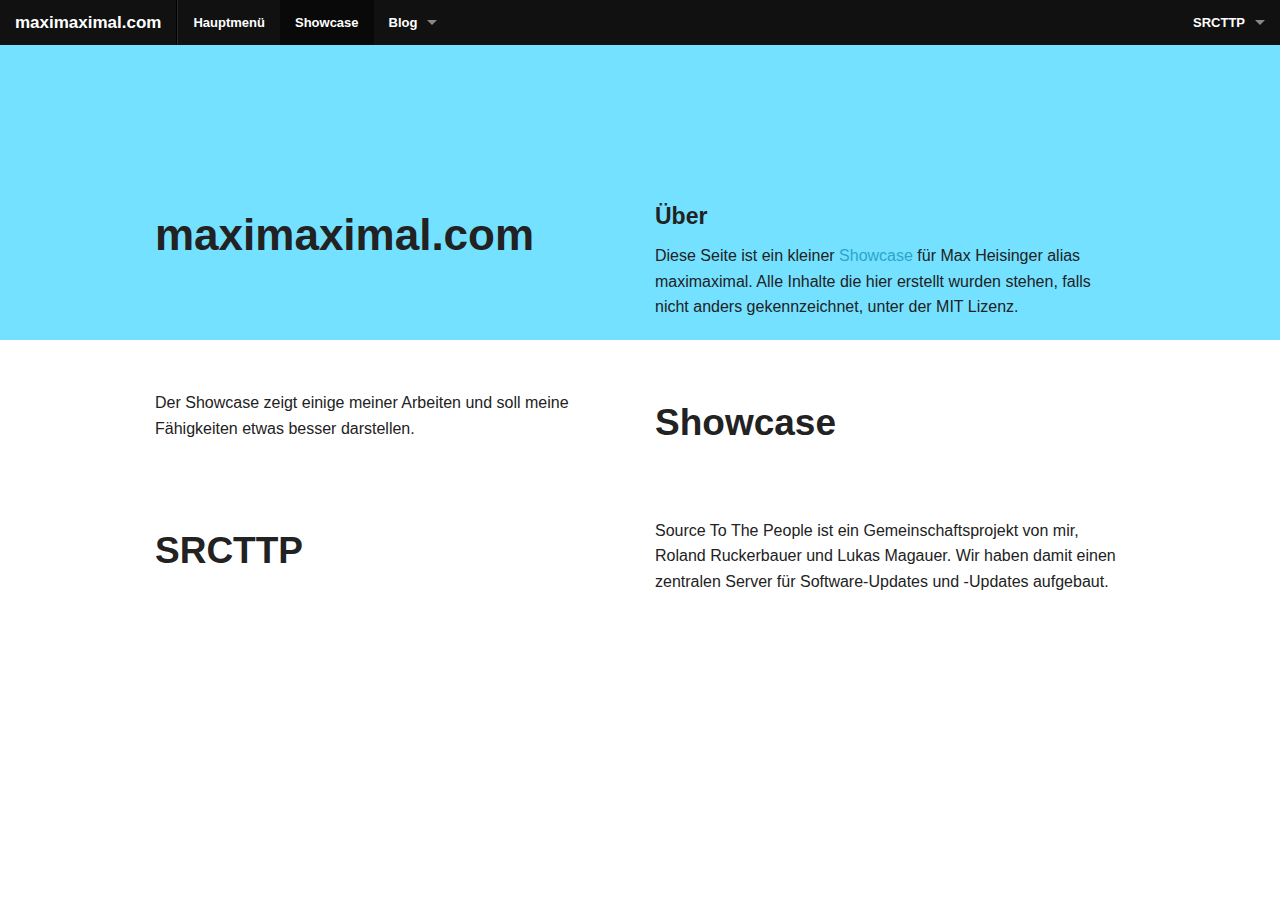
==== showcase.html @ 62f2714c "Initial Commit." ====
<!DOCTYPE html>
<!--[if IE 8]>         <html class="no-js lt-ie9" lang="en"> <![endif]-->
<!--[if gt IE 8]><!--> <html class="no-js" lang="en"> <!--<![endif]-->

<head>
    <meta charset="utf-8" />
    <meta name="viewport" content="width=device-width" />
    <title>maximaximal.com</title>

    <link rel="stylesheet" href="css/normalize.css" />
    <link rel="stylesheet" href="css/foundation.css" />

    <link rel="stylesheet" href="css/app.css" />
    
    <link rel="stylesheet" href="css/style.css" />

    <script src="js/vendor/custom.modernizr.js"></script>
</head>
<body>

    <nav class="top-bar">
        <ul class="title-area">
            <li class="name">
                <h1><a href="/">maximaximal.com</a></h1>
            </li>
        </ul>

        <section class="top-bar-section">
            <ul class="left">
                <li class="divider"></li>
                <li><a href="index.html">Hauptmenü</a></li>
                <li class="active"><a href="showcase.html">Showcase</a></li>
                <li class="has-dropdown"><a href="http://maximaximal.com/blog">Blog</a>
                    <ul class="dropdown">
                        <li><a href="http://maximaximal.com/blog/?cat=694">Devlogs</a></li>
                        <li><a href="http://maximaximal.com/blog/?cat=669">Programmieren</a></li>
                        <li><a href="http://maximaximal.com/blog/?page_id=61">Impressum</a></li>
                    </ul>
                </li>
            </ul>
            <ul class="right">
                <li class="has-dropdown"><a href="http://srcttp.org">SRCTTP</a>
                    <ul class="dropdown">
                        <li><a href="http://www.srcttp.org/blog/">Blog</a></li>
                        <li><a href="http://www.srcttp.org/blog/team/">Impressum</a></li>
                        <li><a href="http://de.srcttp.org">Wiki</a></li>
                        <li><a href="http://bugs.srcttp.org">Bugtracker</a></li>
                    </ul>
                </li>
            </ul>
        </section>
    </nav>
    <div id="header">
        <div class="row">
            <div class="large-6 columns">
                <h1>maximaximal.com</h1>
            </div>
            <div class="large-6 columns">
                    <h4>Über</h4>
                    <p>
                        Diese Seite ist ein kleiner <a href="showcase.html">Showcase</a> für Max Heisinger alias maximaximal. Alle Inhalte die hier erstellt wurden stehen, falls nicht anders gekennzeichnet, unter der MIT Lizenz. 
                    </p>
            </div>
        </div>
    </div>
    <div id="main">
        <div class="row">
            <div class="large-6 columns">
                <p>
                    Der Showcase zeigt einige meiner Arbeiten und soll meine Fähigkeiten etwas besser darstellen. 
                </p>
            </div>
            <div class="large-6 columns">
                <h2>Showcase</h2>
            </div>
        </div>
        <div class="row">
            <div class="large-6 columns">
                <h2>SRCTTP</h2>
            </div>
            <div class="large-6 columns">
                <p>
                    Source To The People ist ein Gemeinschaftsprojekt von mir, Roland Ruckerbauer und Lukas Magauer. Wir haben damit einen zentralen Server für Software-Updates und -Updates aufgebaut.
                </p>
            </div>
        </div>
    </div>

    <script>
    document.write('<script src=' +
    ('__proto__' in {} ? 'js/vendor/zepto' : 'js/vendor/jquery') +
    '.js><\/script>')
    </script>
    <script src="js/foundation/foundation.js"></script>
    <script src="js/foundation/foundation.alerts.js"></script>
    <script src="js/foundation/foundation.clearing.js"></script>
    <script src="js/foundation/foundation.cookie.js"></script>
    <script src="js/foundation/foundation.dropdown.js"></script>
    <script src="js/foundation/foundation.forms.js"></script>
    <script src="js/foundation/foundation.joyride.js"></script>
    <script src="js/foundation/foundation.magellan.js"></script>
    <script src="js/foundation/foundation.orbit.js"></script>
    <script src="js/foundation/foundation.placeholder.js"></script>
    <script src="js/foundation/foundation.reveal.js"></script>
    <script src="js/foundation/foundation.section.js"></script>
    <script src="js/foundation/foundation.tooltips.js"></script>
    <script src="js/foundation/foundation.topbar.js"></script>
    <script src="js/foundation/foundation.interchange.js"></script>
    <script>
        $(document).foundation();
    </script>
</body>
</html>
---- css/style.css ----
/*
 *  maximaximal.com Stylesheet
 *
 *  Developed by maximaximal (Max Heisinger)
 */

#header {
    padding-top: 150px;
    margin-top: -30px;
    width: 100%;
    background-color: #73E1FF;
}

#main div.row {
    margin-top: 50px;
}
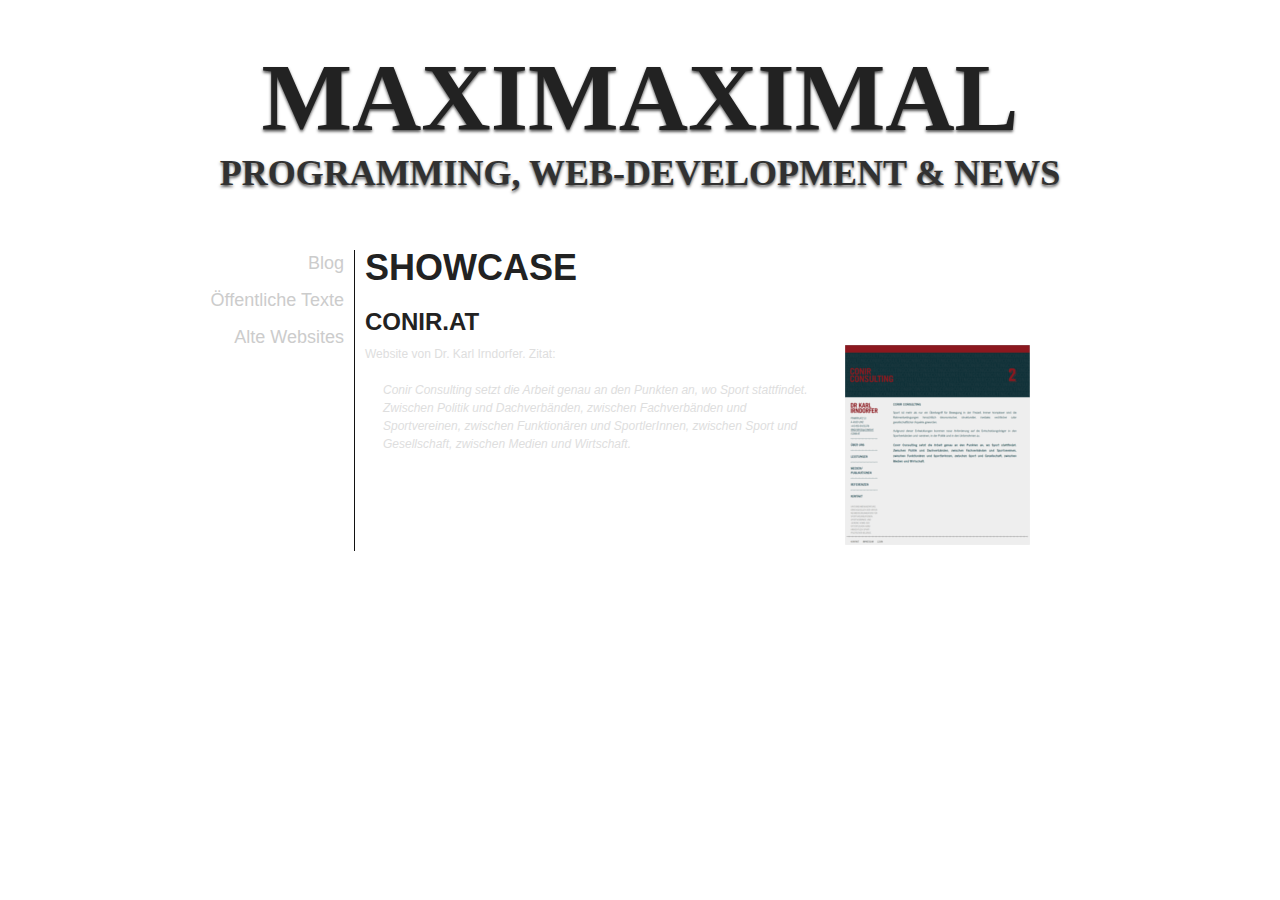
==== commit 1dd18d6c: "Improved the design." ====
--- a/showcase.html
+++ b/showcase.html
@@ -1,113 +1,60 @@
-<!DOCTYPE html>
-<!--[if IE 8]>         <html class="no-js lt-ie9" lang="en"> <![endif]-->
-<!--[if gt IE 8]><!--> <html class="no-js" lang="en"> <!--<![endif]-->
+<!DOCTYPE html PUBLIC "-//W3C//DTD HTML 4.01//EN"
+   "http://www.w3.org/TR/html4/strict.dtd">
 
+<html lang="en">
 <head>
-    <meta charset="utf-8" />
-    <meta name="viewport" content="width=device-width" />
+    <meta http-equiv="Content-Type" content="text/html; charset=utf-8">
     <title>maximaximal.com</title>
+    <!-- Framework CSS -->
+    <link rel="stylesheet" href="blueprint/screen.css" type="text/css" media="screen, projection">
+    <link rel="stylesheet" href="blueprint/print.css" type="text/css" media="print">
+    <!--[if lt IE 8]><link rel="stylesheet" href="blueprint/ie.css" type="text/css" media="screen, projection"><![endif]-->
+    <link rel="stylesheet" href="css/style.css" type="text/css" media="screen, projection">
 
-    <link rel="stylesheet" href="css/normalize.css" />
-    <link rel="stylesheet" href="css/foundation.css" />
-
-    <link rel="stylesheet" href="css/app.css" />
-    
-    <link rel="stylesheet" href="css/style.css" />
-
-    <script src="js/vendor/custom.modernizr.js"></script>
+    <link rel="stylesheet" href="css/prettyPhoto.css" type="text/css" media="screen" title="prettyPhoto main stylesheet" charset="utf-8" />
+    <script src="http://ajax.googleapis.com/ajax/libs/jquery/1.10.1/jquery.min.js" type="text/javascript"></script>
+    <script src="js/jquery.prettyPhoto.js" type="text/javascript" charset="utf-8"></script>
 </head>
 <body>
 
-    <nav class="top-bar">
-        <ul class="title-area">
-            <li class="name">
-                <h1><a href="/">maximaximal.com</a></h1>
-            </li>
-        </ul>
-
-        <section class="top-bar-section">
-            <ul class="left">
-                <li class="divider"></li>
-                <li><a href="index.html">Hauptmenü</a></li>
-                <li class="active"><a href="showcase.html">Showcase</a></li>
-                <li class="has-dropdown"><a href="http://maximaximal.com/blog">Blog</a>
-                    <ul class="dropdown">
-                        <li><a href="http://maximaximal.com/blog/?cat=694">Devlogs</a></li>
-                        <li><a href="http://maximaximal.com/blog/?cat=669">Programmieren</a></li>
-                        <li><a href="http://maximaximal.com/blog/?page_id=61">Impressum</a></li>
-                    </ul>
-                </li>
-            </ul>
-            <ul class="right">
-                <li class="has-dropdown"><a href="http://srcttp.org">SRCTTP</a>
-                    <ul class="dropdown">
-                        <li><a href="http://www.srcttp.org/blog/">Blog</a></li>
-                        <li><a href="http://www.srcttp.org/blog/team/">Impressum</a></li>
-                        <li><a href="http://de.srcttp.org">Wiki</a></li>
-                        <li><a href="http://bugs.srcttp.org">Bugtracker</a></li>
-                    </ul>
-                </li>
-            </ul>
-        </section>
-    </nav>
-    <div id="header">
-        <div class="row">
-            <div class="large-6 columns">
-                <h1>maximaximal.com</h1>
-            </div>
-            <div class="large-6 columns">
-                    <h4>Über</h4>
-                    <p>
-                        Diese Seite ist ein kleiner <a href="showcase.html">Showcase</a> für Max Heisinger alias maximaximal. Alle Inhalte die hier erstellt wurden stehen, falls nicht anders gekennzeichnet, unter der MIT Lizenz. 
-                    </p>
+    <div class="container">
+        <div id="header">
+            <div class="span-24">
+                <h1><a href="index.html">maximaximal</a></h1>
+                <h2>Programming, Web-Development & News</h2>
             </div>
         </div>
-    </div>
-    <div id="main">
-        <div class="row">
-            <div class="large-6 columns">
-                <p>
-                    Der Showcase zeigt einige meiner Arbeiten und soll meine Fähigkeiten etwas besser darstellen. 
-                </p>
+        <div id="main">
+            <div id="sidebar" class="span-5">
+                <ul class="nav">
+                    <li><a href="http://maximaximal.com/blog">Blog</a></li>
+                    <li><a href="http://maximaximal.com/texts">Öffentliche Texte</a></li>
+                    <li><a href="http://www.maximaximal.com/backup/">Alte Websites</a></li>
+                </ul>
             </div>
-            <div class="large-6 columns">
-                <h2>Showcase</h2>
-            </div>
-        </div>
-        <div class="row">
-            <div class="large-6 columns">
-                <h2>SRCTTP</h2>
-            </div>
-            <div class="large-6 columns">
-                <p>
-                    Source To The People ist ein Gemeinschaftsprojekt von mir, Roland Ruckerbauer und Lukas Magauer. Wir haben damit einen zentralen Server für Software-Updates und -Updates aufgebaut.
-                </p>
+            <div id="content" class="span-19 last">
+                <h1>Showcase</h1>
+                <h2><a href="http://conir.at">conir.at</a></h2>
+                <div class=row>
+                    <div class=span-12>
+                        <p>Website von Dr. Karl Irndorfer. Zitat:</p>
+                        <blockquote>
+                            <p>Conir Consulting setzt die Arbeit genau an den Punkten an, wo Sport stattfindet. Zwischen Politik und Dachverbänden, zwischen Fachverbänden und Sportvereinen, zwischen Funktionären und SportlerInnen, zwischen Sport und Gesellschaft, zwischen Medien und Wirtschaft.</p>
+                        </blockquote>
+                    </div>
+                    <div class="span-4">
+                        <p><a href="pics/websites/conir.at.png" rel="prettyPhoto[pp_websites]"><img src="pics/websites/thumb_conir.at.png" width="185" height="200"</img></a></p>
+                    </div>
+                </div>
             </div>
         </div>
     </div>
 
-    <script>
-    document.write('<script src=' +
-    ('__proto__' in {} ? 'js/vendor/zepto' : 'js/vendor/jquery') +
-    '.js><\/script>')
+    <script type="text/javascript" charset="utf-8">
+        $(document).ready(function(){
+            $("a[rel^='prettyPhoto']").prettyPhoto();
+        });
     </script>
-    <script src="js/foundation/foundation.js"></script>
-    <script src="js/foundation/foundation.alerts.js"></script>
-    <script src="js/foundation/foundation.clearing.js"></script>
-    <script src="js/foundation/foundation.cookie.js"></script>
-    <script src="js/foundation/foundation.dropdown.js"></script>
-    <script src="js/foundation/foundation.forms.js"></script>
-    <script src="js/foundation/foundation.joyride.js"></script>
-    <script src="js/foundation/foundation.magellan.js"></script>
-    <script src="js/foundation/foundation.orbit.js"></script>
-    <script src="js/foundation/foundation.placeholder.js"></script>
-    <script src="js/foundation/foundation.reveal.js"></script>
-    <script src="js/foundation/foundation.section.js"></script>
-    <script src="js/foundation/foundation.tooltips.js"></script>
-    <script src="js/foundation/foundation.topbar.js"></script>
-    <script src="js/foundation/foundation.interchange.js"></script>
-    <script>
-        $(document).foundation();
-    </script>
+    
 </body>
 </html>
--- a/blueprint/screen.css
+++ b/blueprint/screen.css
@@ -0,0 +1,265 @@
+/* -----------------------------------------------------------------------
+
+
+ Blueprint CSS Framework 1.0.1
+ http://blueprintcss.org
+
+   * Copyright (c) 2007-Present. See LICENSE for more info.
+   * See README for instructions on how to use Blueprint.
+   * For credits and origins, see AUTHORS.
+   * This is a compressed file. See the sources in the 'src' directory.
+
+----------------------------------------------------------------------- */
+
+/* reset.css */
+html {margin:0;padding:0;border:0;}
+body, div, span, object, iframe, h1, h2, h3, h4, h5, h6, p, blockquote, pre, a, abbr, acronym, address, code, del, dfn, em, img, q, dl, dt, dd, ol, ul, li, fieldset, form, label, legend, table, caption, tbody, tfoot, thead, tr, th, td, article, aside, dialog, figure, footer, header, hgroup, nav, section {margin:0;padding:0;border:0;font-size:100%;font:inherit;vertical-align:baseline;}
+article, aside, details, figcaption, figure, dialog, footer, header, hgroup, menu, nav, section {display:block;}
+body {line-height:1.5;background:white;}
+table {border-collapse:separate;border-spacing:0;}
+caption, th, td {text-align:left;font-weight:normal;float:none !important;}
+table, th, td {vertical-align:middle;}
+blockquote:before, blockquote:after, q:before, q:after {content:'';}
+blockquote, q {quotes:"" "";}
+a img {border:none;}
+:focus {outline:0;}
+
+/* typography.css */
+html {font-size:100.01%;}
+body {font-size:75%;color:#222;background:#fff;font-family:"Helvetica Neue", Arial, Helvetica, sans-serif;}
+h1, h2, h3, h4, h5, h6 {font-weight:normal;color:#111;}
+h1 {font-size:3em;line-height:1;margin-bottom:0.5em;}
+h2 {font-size:2em;margin-bottom:0.75em;}
+h3 {font-size:1.5em;line-height:1;margin-bottom:1em;}
+h4 {font-size:1.2em;line-height:1.25;margin-bottom:1.25em;}
+h5 {font-size:1em;font-weight:bold;margin-bottom:1.5em;}
+h6 {font-size:1em;font-weight:bold;}
+h1 img, h2 img, h3 img, h4 img, h5 img, h6 img {margin:0;}
+p {margin:0 0 1.5em;}
+.left {float:left !important;}
+p .left {margin:1.5em 1.5em 1.5em 0;padding:0;}
+.right {float:right !important;}
+p .right {margin:1.5em 0 1.5em 1.5em;padding:0;}
+a:focus, a:hover {color:#09f;}
+a {color:#06c;text-decoration:underline;}
+blockquote {margin:1.5em;color:#666;font-style:italic;}
+strong, dfn {font-weight:bold;}
+em, dfn {font-style:italic;}
+sup, sub {line-height:0;}
+abbr, acronym {border-bottom:1px dotted #666;}
+address {margin:0 0 1.5em;font-style:italic;}
+del {color:#666;}
+pre {margin:1.5em 0;white-space:pre;}
+pre, code, tt {font:1em 'andale mono', 'lucida console', monospace;line-height:1.5;}
+li ul, li ol {margin:0;}
+ul, ol {margin:0 1.5em 1.5em 0;padding-left:1.5em;}
+ul {list-style-type:disc;}
+ol {list-style-type:decimal;}
+dl {margin:0 0 1.5em 0;}
+dl dt {font-weight:bold;}
+dd {margin-left:1.5em;}
+table {margin-bottom:1.4em;width:100%;}
+th {font-weight:bold;}
+thead th {background:#c3d9ff;}
+th, td, caption {padding:4px 10px 4px 5px;}
+tbody tr:nth-child(even) td, tbody tr.even td {background:#e5ecf9;}
+tfoot {font-style:italic;}
+caption {background:#eee;}
+.small {font-size:.8em;margin-bottom:1.875em;line-height:1.875em;}
+.large {font-size:1.2em;line-height:2.5em;margin-bottom:1.25em;}
+.hide {display:none;}
+.quiet {color:#666;}
+.loud {color:#000;}
+.highlight {background:#ff0;}
+.added {background:#060;color:#fff;}
+.removed {background:#900;color:#fff;}
+.first {margin-left:0;padding-left:0;}
+.last {margin-right:0;padding-right:0;}
+.top {margin-top:0;padding-top:0;}
+.bottom {margin-bottom:0;padding-bottom:0;}
+
+/* forms.css */
+label {font-weight:bold;}
+fieldset {padding:0 1.4em 1.4em 1.4em;margin:0 0 1.5em 0;border:1px solid #ccc;}
+legend {font-weight:bold;font-size:1.2em;margin-top:-0.2em;margin-bottom:1em;}
+fieldset, #IE8#HACK {padding-top:1.4em;}
+legend, #IE8#HACK {margin-top:0;margin-bottom:0;}
+input[type=text], input[type=password], input[type=url], input[type=email], input.text, input.title, textarea {background-color:#fff;border:1px solid #bbb;color:#000;}
+input[type=text]:focus, input[type=password]:focus, input[type=url]:focus, input[type=email]:focus, input.text:focus, input.title:focus, textarea:focus {border-color:#666;}
+select {background-color:#fff;border-width:1px;border-style:solid;}
+input[type=text], input[type=password], input[type=url], input[type=email], input.text, input.title, textarea, select {margin:0.5em 0;}
+input.text, input.title {width:300px;padding:5px;}
+input.title {font-size:1.5em;}
+textarea {width:390px;height:250px;padding:5px;}
+form.inline {line-height:3;}
+form.inline p {margin-bottom:0;}
+.error, .alert, .notice, .success, .info {padding:0.8em;margin-bottom:1em;border:2px solid #ddd;}
+.error, .alert {background:#fbe3e4;color:#8a1f11;border-color:#fbc2c4;}
+.notice {background:#fff6bf;color:#514721;border-color:#ffd324;}
+.success {background:#e6efc2;color:#264409;border-color:#c6d880;}
+.info {background:#d5edf8;color:#205791;border-color:#92cae4;}
+.error a, .alert a {color:#8a1f11;}
+.notice a {color:#514721;}
+.success a {color:#264409;}
+.info a {color:#205791;}
+
+/* grid.css */
+.container {width:950px;margin:0 auto;}
+.showgrid {background:url(src/grid.png);}
+.column, .span-1, .span-2, .span-3, .span-4, .span-5, .span-6, .span-7, .span-8, .span-9, .span-10, .span-11, .span-12, .span-13, .span-14, .span-15, .span-16, .span-17, .span-18, .span-19, .span-20, .span-21, .span-22, .span-23, .span-24 {float:left;margin-right:10px;}
+.last {margin-right:0;}
+.span-1 {width:30px;}
+.span-2 {width:70px;}
+.span-3 {width:110px;}
+.span-4 {width:150px;}
+.span-5 {width:190px;}
+.span-6 {width:230px;}
+.span-7 {width:270px;}
+.span-8 {width:310px;}
+.span-9 {width:350px;}
+.span-10 {width:390px;}
+.span-11 {width:430px;}
+.span-12 {width:470px;}
+.span-13 {width:510px;}
+.span-14 {width:550px;}
+.span-15 {width:590px;}
+.span-16 {width:630px;}
+.span-17 {width:670px;}
+.span-18 {width:710px;}
+.span-19 {width:750px;}
+.span-20 {width:790px;}
+.span-21 {width:830px;}
+.span-22 {width:870px;}
+.span-23 {width:910px;}
+.span-24 {width:950px;margin-right:0;}
+input.span-1, textarea.span-1, input.span-2, textarea.span-2, input.span-3, textarea.span-3, input.span-4, textarea.span-4, input.span-5, textarea.span-5, input.span-6, textarea.span-6, input.span-7, textarea.span-7, input.span-8, textarea.span-8, input.span-9, textarea.span-9, input.span-10, textarea.span-10, input.span-11, textarea.span-11, input.span-12, textarea.span-12, input.span-13, textarea.span-13, input.span-14, textarea.span-14, input.span-15, textarea.span-15, input.span-16, textarea.span-16, input.span-17, textarea.span-17, input.span-18, textarea.span-18, input.span-19, textarea.span-19, input.span-20, textarea.span-20, input.span-21, textarea.span-21, input.span-22, textarea.span-22, input.span-23, textarea.span-23, input.span-24, textarea.span-24 {border-left-width:1px;border-right-width:1px;padding-left:5px;padding-right:5px;}
+input.span-1, textarea.span-1 {width:18px;}
+input.span-2, textarea.span-2 {width:58px;}
+input.span-3, textarea.span-3 {width:98px;}
+input.span-4, textarea.span-4 {width:138px;}
+input.span-5, textarea.span-5 {width:178px;}
+input.span-6, textarea.span-6 {width:218px;}
+input.span-7, textarea.span-7 {width:258px;}
+input.span-8, textarea.span-8 {width:298px;}
+input.span-9, textarea.span-9 {width:338px;}
+input.span-10, textarea.span-10 {width:378px;}
+input.span-11, textarea.span-11 {width:418px;}
+input.span-12, textarea.span-12 {width:458px;}
+input.span-13, textarea.span-13 {width:498px;}
+input.span-14, textarea.span-14 {width:538px;}
+input.span-15, textarea.span-15 {width:578px;}
+input.span-16, textarea.span-16 {width:618px;}
+input.span-17, textarea.span-17 {width:658px;}
+input.span-18, textarea.span-18 {width:698px;}
+input.span-19, textarea.span-19 {width:738px;}
+input.span-20, textarea.span-20 {width:778px;}
+input.span-21, textarea.span-21 {width:818px;}
+input.span-22, textarea.span-22 {width:858px;}
+input.span-23, textarea.span-23 {width:898px;}
+input.span-24, textarea.span-24 {width:938px;}
+.append-1 {padding-right:40px;}
+.append-2 {padding-right:80px;}
+.append-3 {padding-right:120px;}
+.append-4 {padding-right:160px;}
+.append-5 {padding-right:200px;}
+.append-6 {padding-right:240px;}
+.append-7 {padding-right:280px;}
+.append-8 {padding-right:320px;}
+.append-9 {padding-right:360px;}
+.append-10 {padding-right:400px;}
+.append-11 {padding-right:440px;}
+.append-12 {padding-right:480px;}
+.append-13 {padding-right:520px;}
+.append-14 {padding-right:560px;}
+.append-15 {padding-right:600px;}
+.append-16 {padding-right:640px;}
+.append-17 {padding-right:680px;}
+.append-18 {padding-right:720px;}
+.append-19 {padding-right:760px;}
+.append-20 {padding-right:800px;}
+.append-21 {padding-right:840px;}
+.append-22 {padding-right:880px;}
+.append-23 {padding-right:920px;}
+.prepend-1 {padding-left:40px;}
+.prepend-2 {padding-left:80px;}
+.prepend-3 {padding-left:120px;}
+.prepend-4 {padding-left:160px;}
+.prepend-5 {padding-left:200px;}
+.prepend-6 {padding-left:240px;}
+.prepend-7 {padding-left:280px;}
+.prepend-8 {padding-left:320px;}
+.prepend-9 {padding-left:360px;}
+.prepend-10 {padding-left:400px;}
+.prepend-11 {padding-left:440px;}
+.prepend-12 {padding-left:480px;}
+.prepend-13 {padding-left:520px;}
+.prepend-14 {padding-left:560px;}
+.prepend-15 {padding-left:600px;}
+.prepend-16 {padding-left:640px;}
+.prepend-17 {padding-left:680px;}
+.prepend-18 {padding-left:720px;}
+.prepend-19 {padding-left:760px;}
+.prepend-20 {padding-left:800px;}
+.prepend-21 {padding-left:840px;}
+.prepend-22 {padding-left:880px;}
+.prepend-23 {padding-left:920px;}
+.border {padding-right:4px;margin-right:5px;border-right:1px solid #ddd;}
+.colborder {padding-right:24px;margin-right:25px;border-right:1px solid #ddd;}
+.pull-1 {margin-left:-40px;}
+.pull-2 {margin-left:-80px;}
+.pull-3 {margin-left:-120px;}
+.pull-4 {margin-left:-160px;}
+.pull-5 {margin-left:-200px;}
+.pull-6 {margin-left:-240px;}
+.pull-7 {margin-left:-280px;}
+.pull-8 {margin-left:-320px;}
+.pull-9 {margin-left:-360px;}
+.pull-10 {margin-left:-400px;}
+.pull-11 {margin-left:-440px;}
+.pull-12 {margin-left:-480px;}
+.pull-13 {margin-left:-520px;}
+.pull-14 {margin-left:-560px;}
+.pull-15 {margin-left:-600px;}
+.pull-16 {margin-left:-640px;}
+.pull-17 {margin-left:-680px;}
+.pull-18 {margin-left:-720px;}
+.pull-19 {margin-left:-760px;}
+.pull-20 {margin-left:-800px;}
+.pull-21 {margin-left:-840px;}
+.pull-22 {margin-left:-880px;}
+.pull-23 {margin-left:-920px;}
+.pull-24 {margin-left:-960px;}
+.pull-1, .pull-2, .pull-3, .pull-4, .pull-5, .pull-6, .pull-7, .pull-8, .pull-9, .pull-10, .pull-11, .pull-12, .pull-13, .pull-14, .pull-15, .pull-16, .pull-17, .pull-18, .pull-19, .pull-20, .pull-21, .pull-22, .pull-23, .pull-24 {float:left;position:relative;}
+.push-1 {margin:0 -40px 1.5em 40px;}
+.push-2 {margin:0 -80px 1.5em 80px;}
+.push-3 {margin:0 -120px 1.5em 120px;}
+.push-4 {margin:0 -160px 1.5em 160px;}
+.push-5 {margin:0 -200px 1.5em 200px;}
+.push-6 {margin:0 -240px 1.5em 240px;}
+.push-7 {margin:0 -280px 1.5em 280px;}
+.push-8 {margin:0 -320px 1.5em 320px;}
+.push-9 {margin:0 -360px 1.5em 360px;}
+.push-10 {margin:0 -400px 1.5em 400px;}
+.push-11 {margin:0 -440px 1.5em 440px;}
+.push-12 {margin:0 -480px 1.5em 480px;}
+.push-13 {margin:0 -520px 1.5em 520px;}
+.push-14 {margin:0 -560px 1.5em 560px;}
+.push-15 {margin:0 -600px 1.5em 600px;}
+.push-16 {margin:0 -640px 1.5em 640px;}
+.push-17 {margin:0 -680px 1.5em 680px;}
+.push-18 {margin:0 -720px 1.5em 720px;}
+.push-19 {margin:0 -760px 1.5em 760px;}
+.push-20 {margin:0 -800px 1.5em 800px;}
+.push-21 {margin:0 -840px 1.5em 840px;}
+.push-22 {margin:0 -880px 1.5em 880px;}
+.push-23 {margin:0 -920px 1.5em 920px;}
+.push-24 {margin:0 -960px 1.5em 960px;}
+.push-1, .push-2, .push-3, .push-4, .push-5, .push-6, .push-7, .push-8, .push-9, .push-10, .push-11, .push-12, .push-13, .push-14, .push-15, .push-16, .push-17, .push-18, .push-19, .push-20, .push-21, .push-22, .push-23, .push-24 {float:left;position:relative;}
+div.prepend-top, .prepend-top {margin-top:1.5em;}
+div.append-bottom, .append-bottom {margin-bottom:1.5em;}
+.box {padding:1.5em;margin-bottom:1.5em;background:#e5eCf9;}
+hr {background:#ddd;color:#ddd;clear:both;float:none;width:100%;height:1px;margin:0 0 17px;border:none;}
+hr.space {background:#fff;color:#fff;visibility:hidden;}
+.clearfix:after, .container:after {content:"\0020";display:block;height:0;clear:both;visibility:hidden;overflow:hidden;}
+.clearfix, .container {display:block;}
+.clear {clear:both;}--- a/blueprint/print.css
+++ b/blueprint/print.css
@@ -0,0 +1,29 @@
+/* -----------------------------------------------------------------------
+
+
+ Blueprint CSS Framework 1.0.1
+ http://blueprintcss.org
+
+   * Copyright (c) 2007-Present. See LICENSE for more info.
+   * See README for instructions on how to use Blueprint.
+   * For credits and origins, see AUTHORS.
+   * This is a compressed file. See the sources in the 'src' directory.
+
+----------------------------------------------------------------------- */
+
+/* print.css */
+body {line-height:1.5;font-family:"Helvetica Neue", Arial, Helvetica, sans-serif;color:#000;background:none;font-size:10pt;}
+.container {background:none;}
+hr {background:#ccc;color:#ccc;width:100%;height:2px;margin:2em 0;padding:0;border:none;}
+hr.space {background:#fff;color:#fff;visibility:hidden;}
+h1, h2, h3, h4, h5, h6 {font-family:"Helvetica Neue", Arial, "Lucida Grande", sans-serif;}
+code {font:.9em "Courier New", Monaco, Courier, monospace;}
+a img {border:none;}
+p img.top {margin-top:0;}
+blockquote {margin:1.5em;padding:1em;font-style:italic;font-size:.9em;}
+.small {font-size:.9em;}
+.large {font-size:1.1em;}
+.quiet {color:#999;}
+.hide {display:none;}
+a:link, a:visited {background:transparent;font-weight:700;text-decoration:underline;}
+a:link:after, a:visited:after {content:" (" attr(href) ")";font-size:90%;}--- a/blueprint/ie.css
+++ b/blueprint/ie.css
@@ -0,0 +1,36 @@
+/* -----------------------------------------------------------------------
+
+
+ Blueprint CSS Framework 1.0.1
+ http://blueprintcss.org
+
+   * Copyright (c) 2007-Present. See LICENSE for more info.
+   * See README for instructions on how to use Blueprint.
+   * For credits and origins, see AUTHORS.
+   * This is a compressed file. See the sources in the 'src' directory.
+
+----------------------------------------------------------------------- */
+
+/* ie.css */
+body {text-align:center;}
+.container {text-align:left;}
+* html .column, * html .span-1, * html .span-2, * html .span-3, * html .span-4, * html .span-5, * html .span-6, * html .span-7, * html .span-8, * html .span-9, * html .span-10, * html .span-11, * html .span-12, * html .span-13, * html .span-14, * html .span-15, * html .span-16, * html .span-17, * html .span-18, * html .span-19, * html .span-20, * html .span-21, * html .span-22, * html .span-23, * html .span-24 {display:inline;overflow-x:hidden;}
+* html legend {margin:0px -8px 16px 0;padding:0;}
+sup {vertical-align:text-top;}
+sub {vertical-align:text-bottom;}
+html>body p code {*white-space:normal;}
+hr {margin:-8px auto 11px;}
+img {-ms-interpolation-mode:bicubic;}
+.clearfix, .container {display:inline-block;}
+* html .clearfix, * html .container {height:1%;}
+fieldset {padding-top:0;}
+legend {margin-top:-0.2em;margin-bottom:1em;margin-left:-0.5em;}
+textarea {overflow:auto;}
+label {vertical-align:middle;position:relative;top:-0.25em;}
+input.text, input.title, textarea {background-color:#fff;border:1px solid #bbb;}
+input.text:focus, input.title:focus {border-color:#666;}
+input.text, input.title, textarea, select {margin:0.5em 0;}
+input.checkbox, input.radio {position:relative;top:.25em;}
+form.inline div, form.inline p {vertical-align:middle;}
+form.inline input.checkbox, form.inline input.radio, form.inline input.button, form.inline button {margin:0.5em 0;}
+button, input.button {position:relative;top:0.25em;}--- a/css/style.css
+++ b/css/style.css
@@ -1,16 +1,140 @@
 /*
- *  maximaximal.com Stylesheet
+ *  style.css
  *
- *  Developed by maximaximal (Max Heisinger)
+ *  maximaximal.com - © by Max Heisinger
  */
 
-#header {
-    padding-top: 150px;
-    margin-top: -30px;
-    width: 100%;
-    background-color: #73E1FF;
+@charset: "utf-8";
+
+body {
+    background-image: url(http://www.maximaximal.com/images/background_dark_corny.gif);
 }
 
-#main div.row {
-    margin-top: 50px;
+#header {
+    padding-top: 50px;
+    padding-bottom: 20px;
 }
+#header h1 {
+    font-size: 8em;
+    font-family: Georgia;
+    color: #222;
+    text-shadow: 0px 2px 3px #555;
+    text-transform: uppercase;
+    font-weight: 700;
+    text-align: center;
+    padding-bottom: 0px;
+    margin-bottom: 0px;
+}
+#header h1 a {
+    text-shadow: 0px 2px 3px #555;
+    text-transform: uppercase;
+    font-weight: 700;
+    text-align: center;
+    padding-bottom: 0px;
+    margin-bottom: 0px;
+    color: #222;
+    text-decoration: none;
+    -webkit-transition: all 1s ease-out;
+	-moz-transition: all 1s ease-out;
+	-o-transition: all 1s ease-out;
+	-ms-transition: all 1s ease-out;
+	transition: all 1s ease-out;
+}
+#header h1 a:hover {
+    text-shadow: 0px 2px 3px #BBB, 0px 2px 3px #555;
+    color: #111133;
+    -webkit-transition: all 1s ease-out;
+	-moz-transition: all 1s ease-out;
+	-o-transition: all 1s ease-out;
+	-ms-transition: all 1s ease-out;
+	transition: all 1s ease-out;
+}
+#header h2 {
+    font-size: 3em;
+    font-family: Georgia;
+    color: #313131;
+    text-shadow: 0px 2px 3px #555;
+    text-transform: uppercase;
+    font-weight: 700;
+    text-align: center;
+    padding-bottom: 0px;
+    margin-bottom: 50px;
+}
+
+
+#sidebar ul.nav {
+    text-align: right;
+    list-style: none;
+    padding-left: 0px;
+	padding-right: 10px;
+	padding-bottom: 100%;
+	margin-right: 0px;
+	border-right-width: 1px;
+	border-right-style: solid;
+	border-right-color: #121212;
+}
+#sidebar ul.nav li {
+    padding-bottom: 10px;
+}
+#sidebar ul.nav li a {
+    font-size: 1.5em;
+    color: #CCC;
+    text-decoration: none;
+    width: 100%;
+    height: 100%;
+}
+#sidebar ul.nav li:hover a {
+    color: #EEE;
+}
+
+
+#main {
+    display: block;
+    position: relative;
+    margin-top: 10px;
+    color: #DEDEDE;
+    background-color: #232323;
+}
+#content h1 {
+    color: #222;
+    text-transform: uppercase;
+    font-weight: 700;
+}
+#content h2 {
+    color: #222;
+    text-transform: uppercase;
+    font-weight: 700;
+    margin-bottom: 5px;
+}
+#content h2 a {
+    color: #222;
+    -webkit-transition: all 0.1s ease-out;
+	-moz-transition: all 0.1s ease-out;
+	-o-transition: all 0.1s ease-out;
+	-ms-transition: all 0.1s ease-out;
+	transition: all 0.1s ease-out;
+}
+#content h2 a:hover {
+    color: #222;
+    text-shadow: 0px 0px 2px #999;
+    -webkit-transition: all 0.1s ease-out;
+	-moz-transition: all 0.1s ease-out;
+	-o-transition: all 0.1s ease-out;
+	-ms-transition: all 0.1s ease-out;
+	transition: all 0.1s ease-out;
+
+}
+#content blockquote {
+    color: #DEDEDE;
+}
+#content a {
+    text-decoration: none;
+    color: #DEDEDE;
+}
+#content a:hover {
+    color: #FFF;
+}
+#content p a {
+    text-decoration: underline;
+}
+
--- a/css/prettyPhoto.css
+++ b/css/prettyPhoto.css
@@ -0,0 +1,170 @@
+div.pp_default .pp_top,div.pp_default .pp_top .pp_middle,div.pp_default .pp_top .pp_left,div.pp_default .pp_top .pp_right,div.pp_default .pp_bottom,div.pp_default .pp_bottom .pp_left,div.pp_default .pp_bottom .pp_middle,div.pp_default .pp_bottom .pp_right{height:13px}
+div.pp_default .pp_top .pp_left{background:url(../images/prettyPhoto/default/sprite.png) -78px -93px no-repeat}
+div.pp_default .pp_top .pp_middle{background:url(../images/prettyPhoto/default/sprite_x.png) top left repeat-x}
+div.pp_default .pp_top .pp_right{background:url(../images/prettyPhoto/default/sprite.png) -112px -93px no-repeat}
+div.pp_default .pp_content .ppt{color:#f8f8f8}
+div.pp_default .pp_content_container .pp_left{background:url(../images/prettyPhoto/default/sprite_y.png) -7px 0 repeat-y;padding-left:13px}
+div.pp_default .pp_content_container .pp_right{background:url(../images/prettyPhoto/default/sprite_y.png) top right repeat-y;padding-right:13px}
+div.pp_default .pp_next:hover{background:url(../images/prettyPhoto/default/sprite_next.png) center right no-repeat;cursor:pointer}
+div.pp_default .pp_previous:hover{background:url(../images/prettyPhoto/default/sprite_prev.png) center left no-repeat;cursor:pointer}
+div.pp_default .pp_expand{background:url(../images/prettyPhoto/default/sprite.png) 0 -29px no-repeat;cursor:pointer;width:28px;height:28px}
+div.pp_default .pp_expand:hover{background:url(../images/prettyPhoto/default/sprite.png) 0 -56px no-repeat;cursor:pointer}
+div.pp_default .pp_contract{background:url(../images/prettyPhoto/default/sprite.png) 0 -84px no-repeat;cursor:pointer;width:28px;height:28px}
+div.pp_default .pp_contract:hover{background:url(../images/prettyPhoto/default/sprite.png) 0 -113px no-repeat;cursor:pointer}
+div.pp_default .pp_close{width:30px;height:30px;background:url(../images/prettyPhoto/default/sprite.png) 2px 1px no-repeat;cursor:pointer}
+div.pp_default .pp_gallery ul li a{background:url(../images/prettyPhoto/default/default_thumb.png) center center #f8f8f8;border:1px solid #aaa}
+div.pp_default .pp_social{margin-top:7px}
+div.pp_default .pp_gallery a.pp_arrow_previous,div.pp_default .pp_gallery a.pp_arrow_next{position:static;left:auto}
+div.pp_default .pp_nav .pp_play,div.pp_default .pp_nav .pp_pause{background:url(../images/prettyPhoto/default/sprite.png) -51px 1px no-repeat;height:30px;width:30px}
+div.pp_default .pp_nav .pp_pause{background-position:-51px -29px}
+div.pp_default a.pp_arrow_previous,div.pp_default a.pp_arrow_next{background:url(../images/prettyPhoto/default/sprite.png) -31px -3px no-repeat;height:20px;width:20px;margin:4px 0 0}
+div.pp_default a.pp_arrow_next{left:52px;background-position:-82px -3px}
+div.pp_default .pp_content_container .pp_details{margin-top:5px}
+div.pp_default .pp_nav{clear:none;height:30px;width:110px;position:relative}
+div.pp_default .pp_nav .currentTextHolder{font-family:Georgia;font-style:italic;color:#999;font-size:11px;left:75px;line-height:25px;position:absolute;top:2px;margin:0;padding:0 0 0 10px}
+div.pp_default .pp_close:hover,div.pp_default .pp_nav .pp_play:hover,div.pp_default .pp_nav .pp_pause:hover,div.pp_default .pp_arrow_next:hover,div.pp_default .pp_arrow_previous:hover{opacity:0.7}
+div.pp_default .pp_description{font-size:11px;font-weight:700;line-height:14px;margin:5px 50px 5px 0}
+div.pp_default .pp_bottom .pp_left{background:url(../images/prettyPhoto/default/sprite.png) -78px -127px no-repeat}
+div.pp_default .pp_bottom .pp_middle{background:url(../images/prettyPhoto/default/sprite_x.png) bottom left repeat-x}
+div.pp_default .pp_bottom .pp_right{background:url(../images/prettyPhoto/default/sprite.png) -112px -127px no-repeat}
+div.pp_default .pp_loaderIcon{background:url(../images/prettyPhoto/default/loader.gif) center center no-repeat}
+div.light_rounded .pp_top .pp_left{background:url(../images/prettyPhoto/light_rounded/sprite.png) -88px -53px no-repeat}
+div.light_rounded .pp_top .pp_right{background:url(../images/prettyPhoto/light_rounded/sprite.png) -110px -53px no-repeat}
+div.light_rounded .pp_next:hover{background:url(../images/prettyPhoto/light_rounded/btnNext.png) center right no-repeat;cursor:pointer}
+div.light_rounded .pp_previous:hover{background:url(../images/prettyPhoto/light_rounded/btnPrevious.png) center left no-repeat;cursor:pointer}
+div.light_rounded .pp_expand{background:url(../images/prettyPhoto/light_rounded/sprite.png) -31px -26px no-repeat;cursor:pointer}
+div.light_rounded .pp_expand:hover{background:url(../images/prettyPhoto/light_rounded/sprite.png) -31px -47px no-repeat;cursor:pointer}
+div.light_rounded .pp_contract{background:url(../images/prettyPhoto/light_rounded/sprite.png) 0 -26px no-repeat;cursor:pointer}
+div.light_rounded .pp_contract:hover{background:url(../images/prettyPhoto/light_rounded/sprite.png) 0 -47px no-repeat;cursor:pointer}
+div.light_rounded .pp_close{width:75px;height:22px;background:url(../images/prettyPhoto/light_rounded/sprite.png) -1px -1px no-repeat;cursor:pointer}
+div.light_rounded .pp_nav .pp_play{background:url(../images/prettyPhoto/light_rounded/sprite.png) -1px -100px no-repeat;height:15px;width:14px}
+div.light_rounded .pp_nav .pp_pause{background:url(../images/prettyPhoto/light_rounded/sprite.png) -24px -100px no-repeat;height:15px;width:14px}
+div.light_rounded .pp_arrow_previous{background:url(../images/prettyPhoto/light_rounded/sprite.png) 0 -71px no-repeat}
+div.light_rounded .pp_arrow_next{background:url(../images/prettyPhoto/light_rounded/sprite.png) -22px -71px no-repeat}
+div.light_rounded .pp_bottom .pp_left{background:url(../images/prettyPhoto/light_rounded/sprite.png) -88px -80px no-repeat}
+div.light_rounded .pp_bottom .pp_right{background:url(../images/prettyPhoto/light_rounded/sprite.png) -110px -80px no-repeat}
+div.dark_rounded .pp_top .pp_left{background:url(../images/prettyPhoto/dark_rounded/sprite.png) -88px -53px no-repeat}
+div.dark_rounded .pp_top .pp_right{background:url(../images/prettyPhoto/dark_rounded/sprite.png) -110px -53px no-repeat}
+div.dark_rounded .pp_content_container .pp_left{background:url(../images/prettyPhoto/dark_rounded/contentPattern.png) top left repeat-y}
+div.dark_rounded .pp_content_container .pp_right{background:url(../images/prettyPhoto/dark_rounded/contentPattern.png) top right repeat-y}
+div.dark_rounded .pp_next:hover{background:url(../images/prettyPhoto/dark_rounded/btnNext.png) center right no-repeat;cursor:pointer}
+div.dark_rounded .pp_previous:hover{background:url(../images/prettyPhoto/dark_rounded/btnPrevious.png) center left no-repeat;cursor:pointer}
+div.dark_rounded .pp_expand{background:url(../images/prettyPhoto/dark_rounded/sprite.png) -31px -26px no-repeat;cursor:pointer}
+div.dark_rounded .pp_expand:hover{background:url(../images/prettyPhoto/dark_rounded/sprite.png) -31px -47px no-repeat;cursor:pointer}
+div.dark_rounded .pp_contract{background:url(../images/prettyPhoto/dark_rounded/sprite.png) 0 -26px no-repeat;cursor:pointer}
+div.dark_rounded .pp_contract:hover{background:url(../images/prettyPhoto/dark_rounded/sprite.png) 0 -47px no-repeat;cursor:pointer}
+div.dark_rounded .pp_close{width:75px;height:22px;background:url(../images/prettyPhoto/dark_rounded/sprite.png) -1px -1px no-repeat;cursor:pointer}
+div.dark_rounded .pp_description{margin-right:85px;color:#fff}
+div.dark_rounded .pp_nav .pp_play{background:url(../images/prettyPhoto/dark_rounded/sprite.png) -1px -100px no-repeat;height:15px;width:14px}
+div.dark_rounded .pp_nav .pp_pause{background:url(../images/prettyPhoto/dark_rounded/sprite.png) -24px -100px no-repeat;height:15px;width:14px}
+div.dark_rounded .pp_arrow_previous{background:url(../images/prettyPhoto/dark_rounded/sprite.png) 0 -71px no-repeat}
+div.dark_rounded .pp_arrow_next{background:url(../images/prettyPhoto/dark_rounded/sprite.png) -22px -71px no-repeat}
+div.dark_rounded .pp_bottom .pp_left{background:url(../images/prettyPhoto/dark_rounded/sprite.png) -88px -80px no-repeat}
+div.dark_rounded .pp_bottom .pp_right{background:url(../images/prettyPhoto/dark_rounded/sprite.png) -110px -80px no-repeat}
+div.dark_rounded .pp_loaderIcon{background:url(../images/prettyPhoto/dark_rounded/loader.gif) center center no-repeat}
+div.dark_square .pp_left,div.dark_square .pp_middle,div.dark_square .pp_right,div.dark_square .pp_content{background:#000}
+div.dark_square .pp_description{color:#fff;margin:0 85px 0 0}
+div.dark_square .pp_loaderIcon{background:url(../images/prettyPhoto/dark_square/loader.gif) center center no-repeat}
+div.dark_square .pp_expand{background:url(../images/prettyPhoto/dark_square/sprite.png) -31px -26px no-repeat;cursor:pointer}
+div.dark_square .pp_expand:hover{background:url(../images/prettyPhoto/dark_square/sprite.png) -31px -47px no-repeat;cursor:pointer}
+div.dark_square .pp_contract{background:url(../images/prettyPhoto/dark_square/sprite.png) 0 -26px no-repeat;cursor:pointer}
+div.dark_square .pp_contract:hover{background:url(../images/prettyPhoto/dark_square/sprite.png) 0 -47px no-repeat;cursor:pointer}
+div.dark_square .pp_close{width:75px;height:22px;background:url(../images/prettyPhoto/dark_square/sprite.png) -1px -1px no-repeat;cursor:pointer}
+div.dark_square .pp_nav{clear:none}
+div.dark_square .pp_nav .pp_play{background:url(../images/prettyPhoto/dark_square/sprite.png) -1px -100px no-repeat;height:15px;width:14px}
+div.dark_square .pp_nav .pp_pause{background:url(../images/prettyPhoto/dark_square/sprite.png) -24px -100px no-repeat;height:15px;width:14px}
+div.dark_square .pp_arrow_previous{background:url(../images/prettyPhoto/dark_square/sprite.png) 0 -71px no-repeat}
+div.dark_square .pp_arrow_next{background:url(../images/prettyPhoto/dark_square/sprite.png) -22px -71px no-repeat}
+div.dark_square .pp_next:hover{background:url(../images/prettyPhoto/dark_square/btnNext.png) center right no-repeat;cursor:pointer}
+div.dark_square .pp_previous:hover{background:url(../images/prettyPhoto/dark_square/btnPrevious.png) center left no-repeat;cursor:pointer}
+div.light_square .pp_expand{background:url(../images/prettyPhoto/light_square/sprite.png) -31px -26px no-repeat;cursor:pointer}
+div.light_square .pp_expand:hover{background:url(../images/prettyPhoto/light_square/sprite.png) -31px -47px no-repeat;cursor:pointer}
+div.light_square .pp_contract{background:url(../images/prettyPhoto/light_square/sprite.png) 0 -26px no-repeat;cursor:pointer}
+div.light_square .pp_contract:hover{background:url(../images/prettyPhoto/light_square/sprite.png) 0 -47px no-repeat;cursor:pointer}
+div.light_square .pp_close{width:75px;height:22px;background:url(../images/prettyPhoto/light_square/sprite.png) -1px -1px no-repeat;cursor:pointer}
+div.light_square .pp_nav .pp_play{background:url(../images/prettyPhoto/light_square/sprite.png) -1px -100px no-repeat;height:15px;width:14px}
+div.light_square .pp_nav .pp_pause{background:url(../images/prettyPhoto/light_square/sprite.png) -24px -100px no-repeat;height:15px;width:14px}
+div.light_square .pp_arrow_previous{background:url(../images/prettyPhoto/light_square/sprite.png) 0 -71px no-repeat}
+div.light_square .pp_arrow_next{background:url(../images/prettyPhoto/light_square/sprite.png) -22px -71px no-repeat}
+div.light_square .pp_next:hover{background:url(../images/prettyPhoto/light_square/btnNext.png) center right no-repeat;cursor:pointer}
+div.light_square .pp_previous:hover{background:url(../images/prettyPhoto/light_square/btnPrevious.png) center left no-repeat;cursor:pointer}
+div.facebook .pp_top .pp_left{background:url(../images/prettyPhoto/facebook/sprite.png) -88px -53px no-repeat}
+div.facebook .pp_top .pp_middle{background:url(../images/prettyPhoto/facebook/contentPatternTop.png) top left repeat-x}
+div.facebook .pp_top .pp_right{background:url(../images/prettyPhoto/facebook/sprite.png) -110px -53px no-repeat}
+div.facebook .pp_content_container .pp_left{background:url(../images/prettyPhoto/facebook/contentPatternLeft.png) top left repeat-y}
+div.facebook .pp_content_container .pp_right{background:url(../images/prettyPhoto/facebook/contentPatternRight.png) top right repeat-y}
+div.facebook .pp_expand{background:url(../images/prettyPhoto/facebook/sprite.png) -31px -26px no-repeat;cursor:pointer}
+div.facebook .pp_expand:hover{background:url(../images/prettyPhoto/facebook/sprite.png) -31px -47px no-repeat;cursor:pointer}
+div.facebook .pp_contract{background:url(../images/prettyPhoto/facebook/sprite.png) 0 -26px no-repeat;cursor:pointer}
+div.facebook .pp_contract:hover{background:url(../images/prettyPhoto/facebook/sprite.png) 0 -47px no-repeat;cursor:pointer}
+div.facebook .pp_close{width:22px;height:22px;background:url(../images/prettyPhoto/facebook/sprite.png) -1px -1px no-repeat;cursor:pointer}
+div.facebook .pp_description{margin:0 37px 0 0}
+div.facebook .pp_loaderIcon{background:url(../images/prettyPhoto/facebook/loader.gif) center center no-repeat}
+div.facebook .pp_arrow_previous{background:url(../images/prettyPhoto/facebook/sprite.png) 0 -71px no-repeat;height:22px;margin-top:0;width:22px}
+div.facebook .pp_arrow_previous.disabled{background-position:0 -96px;cursor:default}
+div.facebook .pp_arrow_next{background:url(../images/prettyPhoto/facebook/sprite.png) -32px -71px no-repeat;height:22px;margin-top:0;width:22px}
+div.facebook .pp_arrow_next.disabled{background-position:-32px -96px;cursor:default}
+div.facebook .pp_nav{margin-top:0}
+div.facebook .pp_nav p{font-size:15px;padding:0 3px 0 4px}
+div.facebook .pp_nav .pp_play{background:url(../images/prettyPhoto/facebook/sprite.png) -1px -123px no-repeat;height:22px;width:22px}
+div.facebook .pp_nav .pp_pause{background:url(../images/prettyPhoto/facebook/sprite.png) -32px -123px no-repeat;height:22px;width:22px}
+div.facebook .pp_next:hover{background:url(../images/prettyPhoto/facebook/btnNext.png) center right no-repeat;cursor:pointer}
+div.facebook .pp_previous:hover{background:url(../images/prettyPhoto/facebook/btnPrevious.png) center left no-repeat;cursor:pointer}
+div.facebook .pp_bottom .pp_left{background:url(../images/prettyPhoto/facebook/sprite.png) -88px -80px no-repeat}
+div.facebook .pp_bottom .pp_middle{background:url(../images/prettyPhoto/facebook/contentPatternBottom.png) top left repeat-x}
+div.facebook .pp_bottom .pp_right{background:url(../images/prettyPhoto/facebook/sprite.png) -110px -80px no-repeat}
+div.pp_pic_holder a:focus{outline:none}
+div.pp_overlay{background:#000;display:none;left:0;position:absolute;top:0;width:100%;z-index:9500}
+div.pp_pic_holder{display:none;position:absolute;width:100px;z-index:10000}
+.pp_content{height:40px;min-width:40px}
+* html .pp_content{width:40px}
+.pp_content_container{position:relative;text-align:left;width:100%}
+.pp_content_container .pp_left{padding-left:20px}
+.pp_content_container .pp_right{padding-right:20px}
+.pp_content_container .pp_details{float:left;margin:10px 0 2px}
+.pp_description{display:none;margin:0}
+.pp_social{float:left;margin:0}
+.pp_social .facebook{float:left;margin-left:5px;width:55px;overflow:hidden}
+.pp_social .twitter{float:left}
+.pp_nav{clear:right;float:left;margin:3px 10px 0 0}
+.pp_nav p{float:left;white-space:nowrap;margin:2px 4px}
+.pp_nav .pp_play,.pp_nav .pp_pause{float:left;margin-right:4px;text-indent:-10000px}
+a.pp_arrow_previous,a.pp_arrow_next{display:block;float:left;height:15px;margin-top:3px;overflow:hidden;text-indent:-10000px;width:14px}
+.pp_hoverContainer{position:absolute;top:0;width:100%;z-index:2000}
+.pp_gallery{display:none;left:50%;margin-top:-50px;position:absolute;z-index:10000}
+.pp_gallery div{float:left;overflow:hidden;position:relative}
+.pp_gallery ul{float:left;height:35px;position:relative;white-space:nowrap;margin:0 0 0 5px;padding:0}
+.pp_gallery ul a{border:1px rgba(0,0,0,0.5) solid;display:block;float:left;height:33px;overflow:hidden}
+.pp_gallery ul a img{border:0}
+.pp_gallery li{display:block;float:left;margin:0 5px 0 0;padding:0}
+.pp_gallery li.default a{background:url(../images/prettyPhoto/facebook/default_thumbnail.gif) 0 0 no-repeat;display:block;height:33px;width:50px}
+.pp_gallery .pp_arrow_previous,.pp_gallery .pp_arrow_next{margin-top:7px!important}
+a.pp_next{background:url(../images/prettyPhoto/light_rounded/btnNext.png) 10000px 10000px no-repeat;display:block;float:right;height:100%;text-indent:-10000px;width:49%}
+a.pp_previous{background:url(../images/prettyPhoto/light_rounded/btnNext.png) 10000px 10000px no-repeat;display:block;float:left;height:100%;text-indent:-10000px;width:49%}
+a.pp_expand,a.pp_contract{cursor:pointer;display:none;height:20px;position:absolute;right:30px;text-indent:-10000px;top:10px;width:20px;z-index:20000}
+a.pp_close{position:absolute;right:0;top:0;display:block;line-height:22px;text-indent:-10000px}
+.pp_loaderIcon{display:block;height:24px;left:50%;position:absolute;top:50%;width:24px;margin:-12px 0 0 -12px}
+#pp_full_res{line-height:1!important}
+#pp_full_res .pp_inline{text-align:left}
+#pp_full_res .pp_inline p{margin:0 0 15px}
+div.ppt{color:#fff;display:none;font-size:17px;z-index:9999;margin:0 0 5px 15px}
+div.pp_default .pp_content,div.light_rounded .pp_content{background-color:#fff}
+div.pp_default #pp_full_res .pp_inline,div.light_rounded .pp_content .ppt,div.light_rounded #pp_full_res .pp_inline,div.light_square .pp_content .ppt,div.light_square #pp_full_res .pp_inline,div.facebook .pp_content .ppt,div.facebook #pp_full_res .pp_inline{color:#000}
+div.pp_default .pp_gallery ul li a:hover,div.pp_default .pp_gallery ul li.selected a,.pp_gallery ul a:hover,.pp_gallery li.selected a{border-color:#fff}
+div.pp_default .pp_details,div.light_rounded .pp_details,div.dark_rounded .pp_details,div.dark_square .pp_details,div.light_square .pp_details,div.facebook .pp_details{position:relative}
+div.light_rounded .pp_top .pp_middle,div.light_rounded .pp_content_container .pp_left,div.light_rounded .pp_content_container .pp_right,div.light_rounded .pp_bottom .pp_middle,div.light_square .pp_left,div.light_square .pp_middle,div.light_square .pp_right,div.light_square .pp_content,div.facebook .pp_content{background:#fff}
+div.light_rounded .pp_description,div.light_square .pp_description{margin-right:85px}
+div.light_rounded .pp_gallery a.pp_arrow_previous,div.light_rounded .pp_gallery a.pp_arrow_next,div.dark_rounded .pp_gallery a.pp_arrow_previous,div.dark_rounded .pp_gallery a.pp_arrow_next,div.dark_square .pp_gallery a.pp_arrow_previous,div.dark_square .pp_gallery a.pp_arrow_next,div.light_square .pp_gallery a.pp_arrow_previous,div.light_square .pp_gallery a.pp_arrow_next{margin-top:12px!important}
+div.light_rounded .pp_arrow_previous.disabled,div.dark_rounded .pp_arrow_previous.disabled,div.dark_square .pp_arrow_previous.disabled,div.light_square .pp_arrow_previous.disabled{background-position:0 -87px;cursor:default}
+div.light_rounded .pp_arrow_next.disabled,div.dark_rounded .pp_arrow_next.disabled,div.dark_square .pp_arrow_next.disabled,div.light_square .pp_arrow_next.disabled{background-position:-22px -87px;cursor:default}
+div.light_rounded .pp_loaderIcon,div.light_square .pp_loaderIcon{background:url(../images/prettyPhoto/light_rounded/loader.gif) center center no-repeat}
+div.dark_rounded .pp_top .pp_middle,div.dark_rounded .pp_content,div.dark_rounded .pp_bottom .pp_middle{background:url(../images/prettyPhoto/dark_rounded/contentPattern.png) top left repeat}
+div.dark_rounded .currentTextHolder,div.dark_square .currentTextHolder{color:#c4c4c4}
+div.dark_rounded #pp_full_res .pp_inline,div.dark_square #pp_full_res .pp_inline{color:#fff}
+.pp_top,.pp_bottom{height:20px;position:relative}
+* html .pp_top,* html .pp_bottom{padding:0 20px}
+.pp_top .pp_left,.pp_bottom .pp_left{height:20px;left:0;position:absolute;width:20px}
+.pp_top .pp_middle,.pp_bottom .pp_middle{height:20px;left:20px;position:absolute;right:20px}
+* html .pp_top .pp_middle,* html .pp_bottom .pp_middle{left:0;position:static}
+.pp_top .pp_right,.pp_bottom .pp_right{height:20px;left:auto;position:absolute;right:0;top:0;width:20px}
+.pp_fade,.pp_gallery li.default a img{display:none}